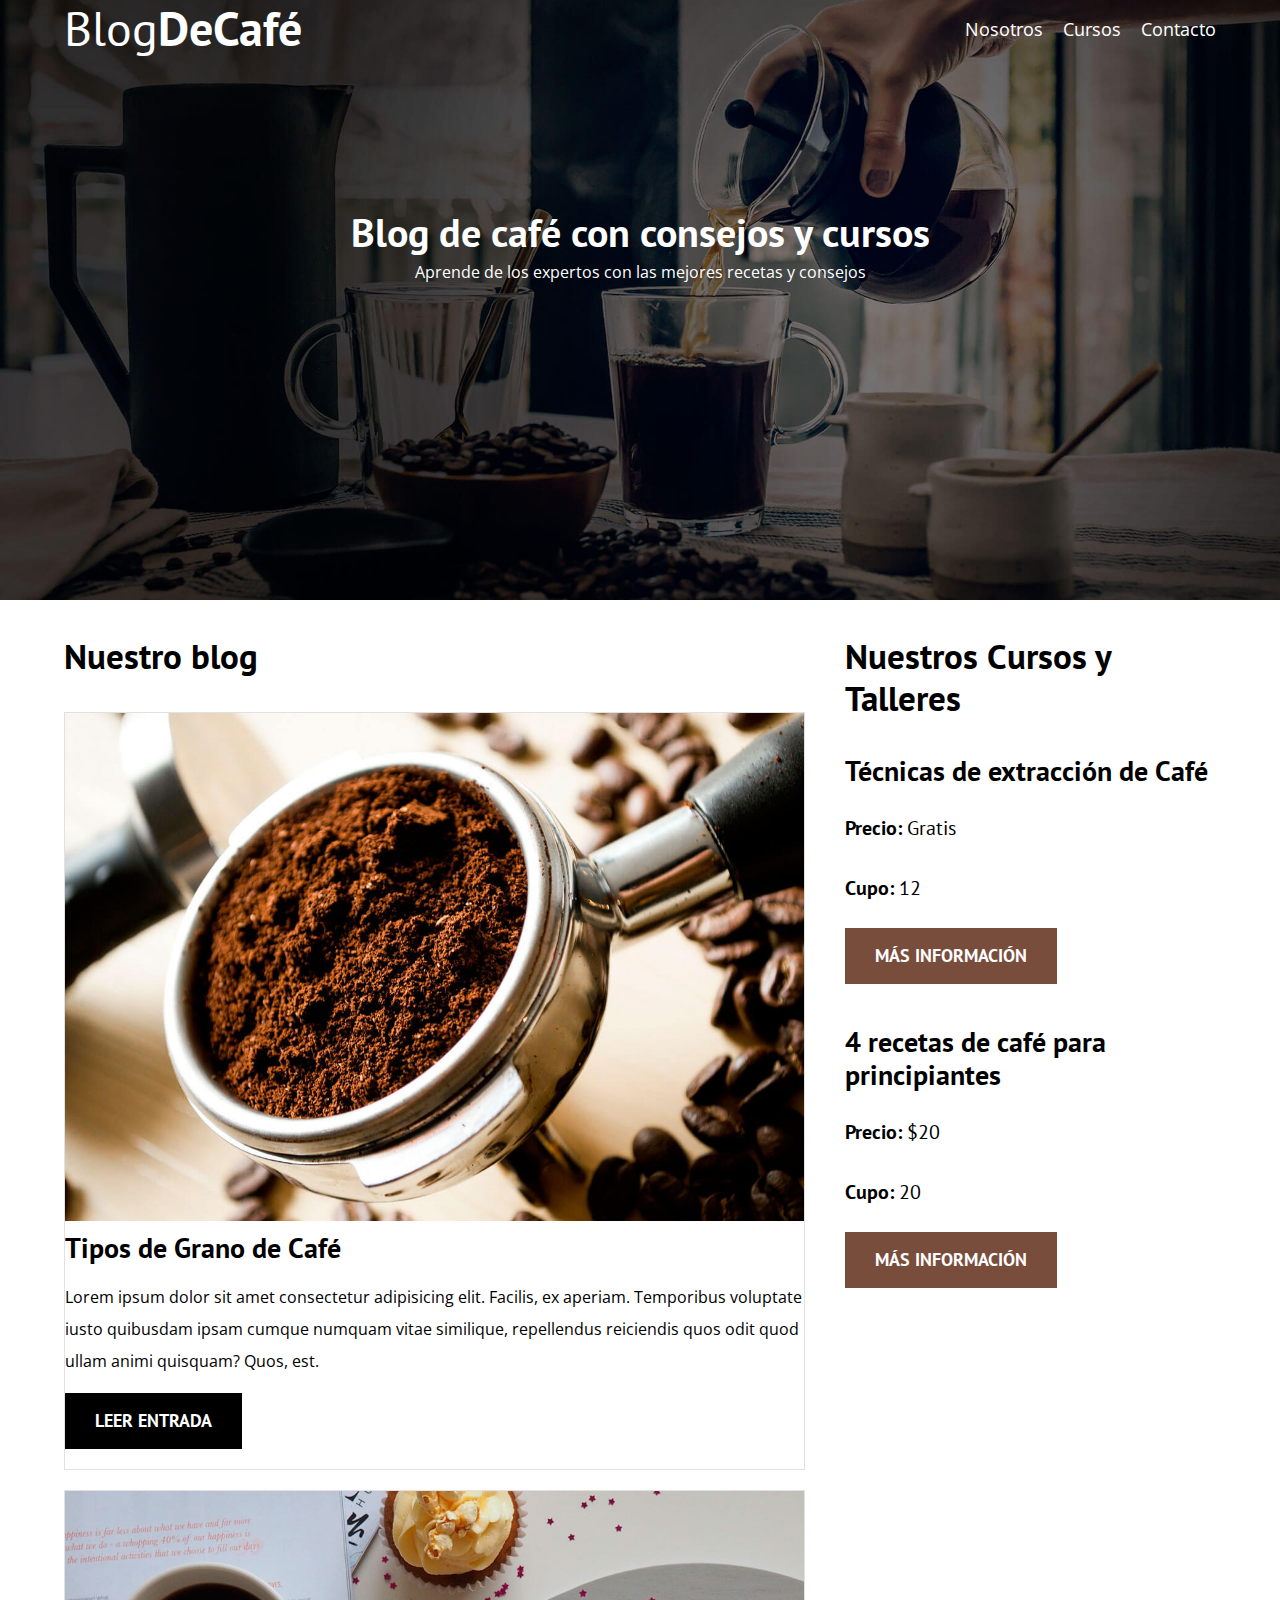
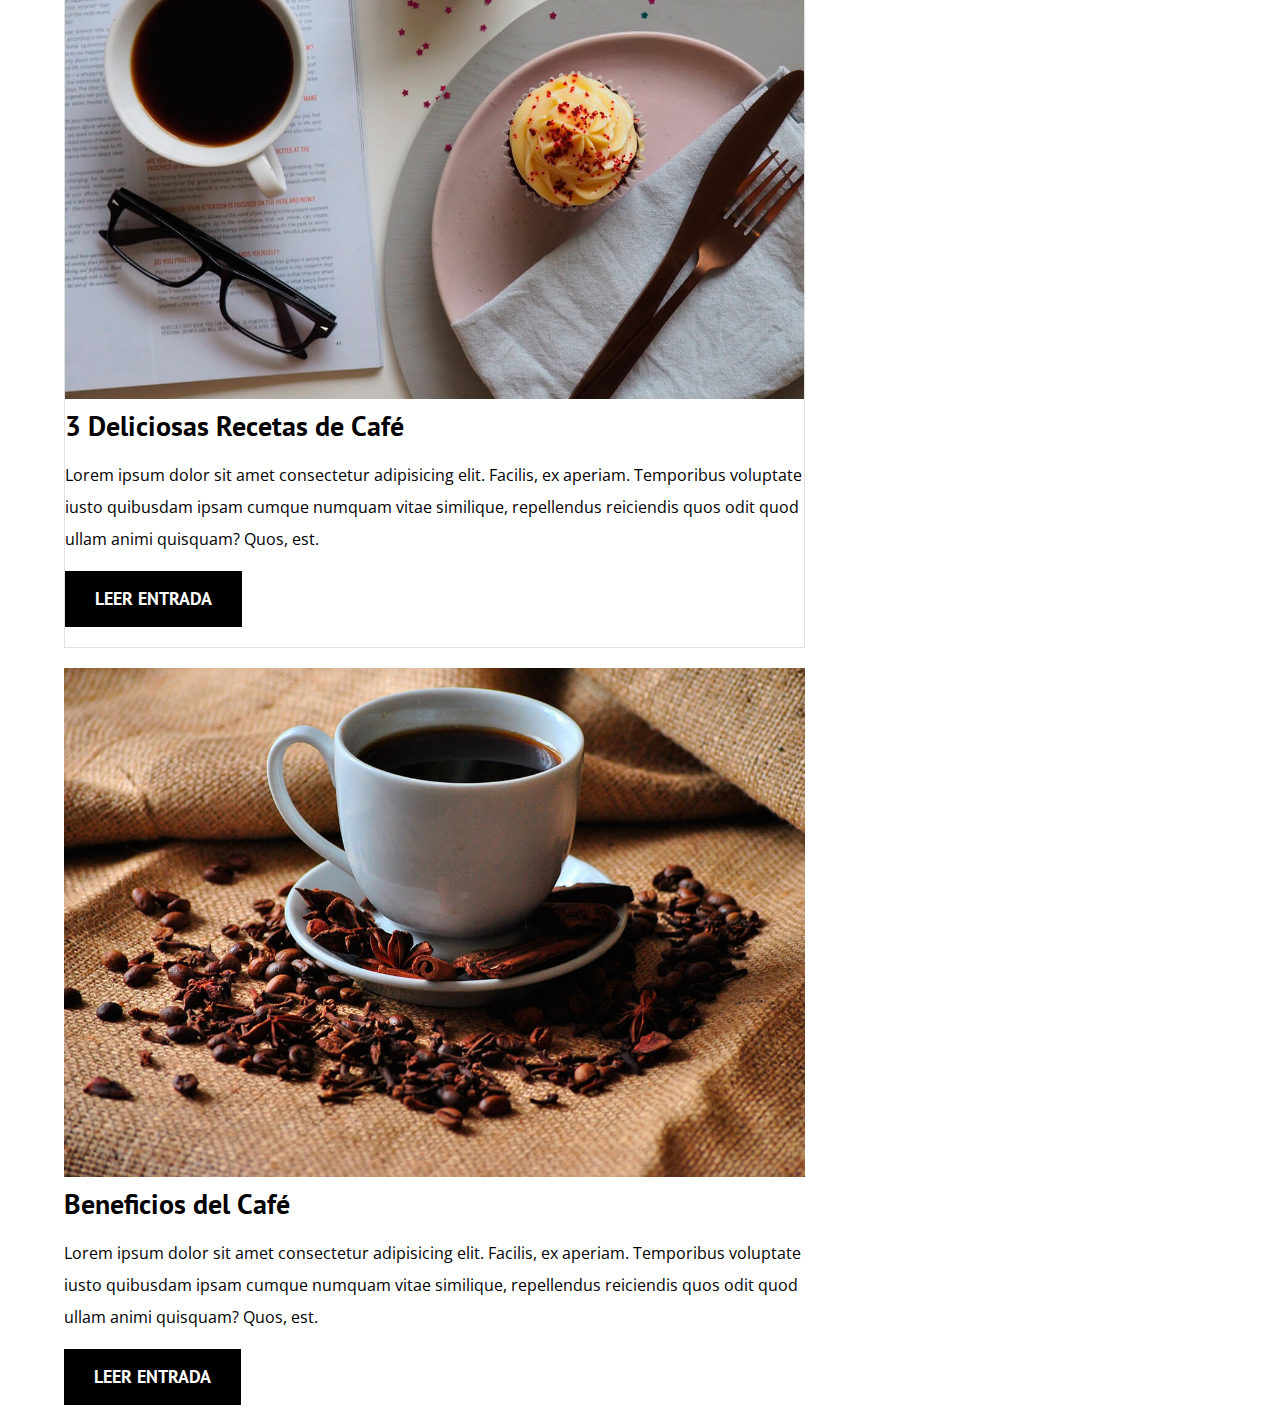
==== index.html @ 3339da90 "solo falta el footer" ====
<!DOCTYPE html>
<html lang="en">
<head>
    <meta charset="UTF-8">
    <meta http-equiv="X-UA-Compatible" content="IE=edge">
    <meta name="viewport" content="width=device-width, initial-scale=1.0">
    <title>BlogDeCafé</title>
    <!-- ESTILOS -->
    <link rel="stylesheet" href="css/normalize.css">
    <link rel="stylesheet" href="css/style.css">
    <!-- FUENTES -->
    <link rel="preconnect" href="https://fonts.googleapis.com">
    <link rel="preconnect" href="https://fonts.gstatic.com" crossorigin>
    <link href="https://fonts.googleapis.com/css2?family=Open+Sans&family=PT+Sans:wght@400;700&display=swap" rel="stylesheet">
</head>
<body>

    <header class="header">
        <div class="contenedor">
            <div class="barra">
                <a class="logo" href="index.html">
                    <h1 class="logo__nombre no-margin centrar-texto">Blog<span class="logo__bold">DeCafé</span></h1>
                </a>

                <nav class="navegacion">
                    <a class="navegacion__enlace" href="nosotros.html">Nosotros</a>
                    <a class="navegacion__enlace" href="cursos.html">Cursos</a>
                    <a class="navegacion__enlace" href="contacto.html">Contacto</a>
                </nav>
            </div>
        </div>
        <div class="header__texto">
            <h2 class="no-margin">Blog de café con consejos y cursos</h2>
            <p class="no-margin">Aprende de los expertos con las mejores recetas y consejos</p>
        </div>
    </header>

    <div class="contenedor contenido-principal">

        <main class="blog">
            <h3>Nuestro blog</h3>

            <article class="entrada">
                <div class="entrada__imagen">
                    <img src="img/blog1.jpg" alt="imagen blog">
                </div>

                <div class="entrada__contenido">
                    <h4 class="no-margin">Tipos de Grano de Café</h4>
                    <p>Lorem ipsum dolor sit amet consectetur adipisicing elit. Facilis, ex aperiam. Temporibus voluptate iusto quibusdam ipsam 
                        cumque numquam vitae similique, repellendus reiciendis quos odit quod ullam animi quisquam? Quos, est.</p>
                    <a href="entrada.html" class="boton boton--primario">Leer Entrada</a>
                </div>
            </article>

            <article class="entrada">
                <div class="entrada__imagen">
                    <img src="img/blog2.jpg" alt="imagen blog">
                </div>
                <div class="entrada__contenido">
                    <h4 class="no-margin">3 Deliciosas Recetas de Café</h4>
                    <p>Lorem ipsum dolor sit amet consectetur adipisicing elit. Facilis, ex aperiam. Temporibus voluptate iusto quibusdam ipsam 
                        cumque numquam vitae similique, repellendus reiciendis quos odit quod ullam animi quisquam? Quos, est.</p>
                    <a href="entrada.html" class="boton boton--primario">Leer Entrada</a>
                </div>
            </article>

            <article class="entrada">
                <div class="entrada__imagen">
                    <img src="img/blog3.jpg" alt="imagen blog">
                </div>

                <div class="entrada__contenido">
                    <h4 class="no-margin">Beneficios del Café</h4>
                    <p>Lorem ipsum dolor sit amet consectetur adipisicing elit. Facilis, ex aperiam. Temporibus voluptate iusto quibusdam ipsam 
                        cumque numquam vitae similique, repellendus reiciendis quos odit quod ullam animi quisquam? Quos, est.</p>
                    <a href="entrada.html" class="boton boton--primario">Leer Entrada</a>
                </div>
            </article>
        </main>

        <aside class="sidebar">
            <h3>Nuestros Cursos y Talleres</h3>
            <ul class="cursos no-padding">
                <li class="widget-curso">
                    <h4 class="no-margin">Técnicas de extracción de Café</h4>
                    <p class="widget-curso__label">Precio: <span class="widget-curso__info">Gratis</span></p>
                    <p class="widget-curso__label">Cupo: <span class="widget-curso__info">12</span></p>
                    <a href="#" class="boton boton--secundario">Más Información</a>
                </li>
                <li class="wigdet-curso">
                    <h4 class="no-margin">4 recetas de café para principiantes</h4>
                    <p class="widget-curso__label">Precio: <span class="widget-curso__info">$20</span></p>
                    <p class="widget-curso__label">Cupo: <span class="widget-curso__info">20</span></p>
                    <a href="#" class="boton boton--secundario">Más Información</a>
                </li>
            </ul>

        </aside>

    </div>
    
</body>
</html>
---- css/style.css ----
:root{
    --fuenteHeading: 'PT Sans', sans-serif;
    --fuenteParrafos: 'Open Sans', sans-serif;

    --primario: #784D3C;
    --gris: #E1E1E1;
    --blanco: #ffffff;
    --negro: #000000;
}

html{
    box-sizing: border-box;
    font-size: 62.5%;    /*1rem = 10px*/
}

*, *:before, *:after{
    box-sizing: inherit;
}

body{
    font-family: var(--fuenteParrafos);
    font-size: 1.6rem;
    line-height: 2;
}

/** Globales **/

.contenedor{
    max-width: 120rem;
    width: 90%;
    margin: 0 auto;

}


a{
    text-decoration: none;
}

h1, h2, h3, h4{
    font-family: var(--fuenteHeading);
    line-height: 1.2;
}

h1{
    font-size: 4.8rem;
}

h2{
    font-size: 4rem;
}

h3{
    font-size: 3.5rem;
}

h4{
    font-size: 2.8rem;
}

img{
    max-width: 100%;
}

/**Utilidades**/

.no-margin{
    margin: 0;
}

.no-padding{
    padding: 0;
}

.centrar-texto{
    text-align: center;
}

/* Header */

.header{
    background-image: url(../img/banner.jpg);
    height: 60rem;
    background-size: cover;
    background-repeat: no-repeat;
    background-position: center center; /*Una imagen la tienes que central vertical y horizonal,
                                          primer valor horizontal*/
}


.header__texto{
    text-align: center;
    color: var(--blanco);
    margin-top: 5rem;
}

@media (min-width: 768px){
    .header__texto{
         margin-top: 15rem;
    }
 }


@media (min-width: 768px){
   .barra{
    display: flex;
    justify-content: space-between;
    align-items: center;
   }
}

.logo{
    color: var(--blanco);
    }

.logo__nombre{
    font-weight: normal;
    }

.logo__bold{
    font-weight: bold;
    }

@media (min-width: 768px){
    .navegacion{
     display: flex;
     gap: 2rem;
    }
}

.navegacion__enlace{
    display: block;
    text-align: center;
    font-size: 1.8rem;
    color: var(--blanco);
}

@media (min-width: 768px){
    .contenido-principal{
        display: grid;
        grid-template-columns: 2fr 1fr;
        column-gap: 4rem;
    }
}

.entrada{
    border:1px solid var(--gris);
    margin-bottom: 2rem;
}
.entrada:last-of-type{
    border: none;
    margin: 0;
}

.boton{
        display: block;
        font-family: var(--fuenteHeading);
        color: var(--blanco);
        text-align: center;
        padding: 1rem 3rem;
        font-size: 1.8rem;
        text-transform: uppercase;
        font-weight: 700;
        margin-bottom: 2rem;
    }

@media (min-width: 768px){
    .boton{
        display: inline-block;
    }
    
}

.boton--primario{
    background-color: var(--negro);
}

.boton--secundario{
    background-color: var(--primario);
}

li{
    list-style: none;
}

.widget-curso{
    border-bottom: 1px solid var(--blanco);
    margin-bottom: 2rem;
}
.widget-curso:last-of-type{
    border-bottom: none;
    margin: 0;
}

.widget-curso__label{
    font-family: var(--fuenteHeading);
    font-weight: 700;
}

.widget-curso__info{
    font-weight: 400;
}

.widget-curso__label,
.widget-curso__info{
    font-size: 2rem;
}
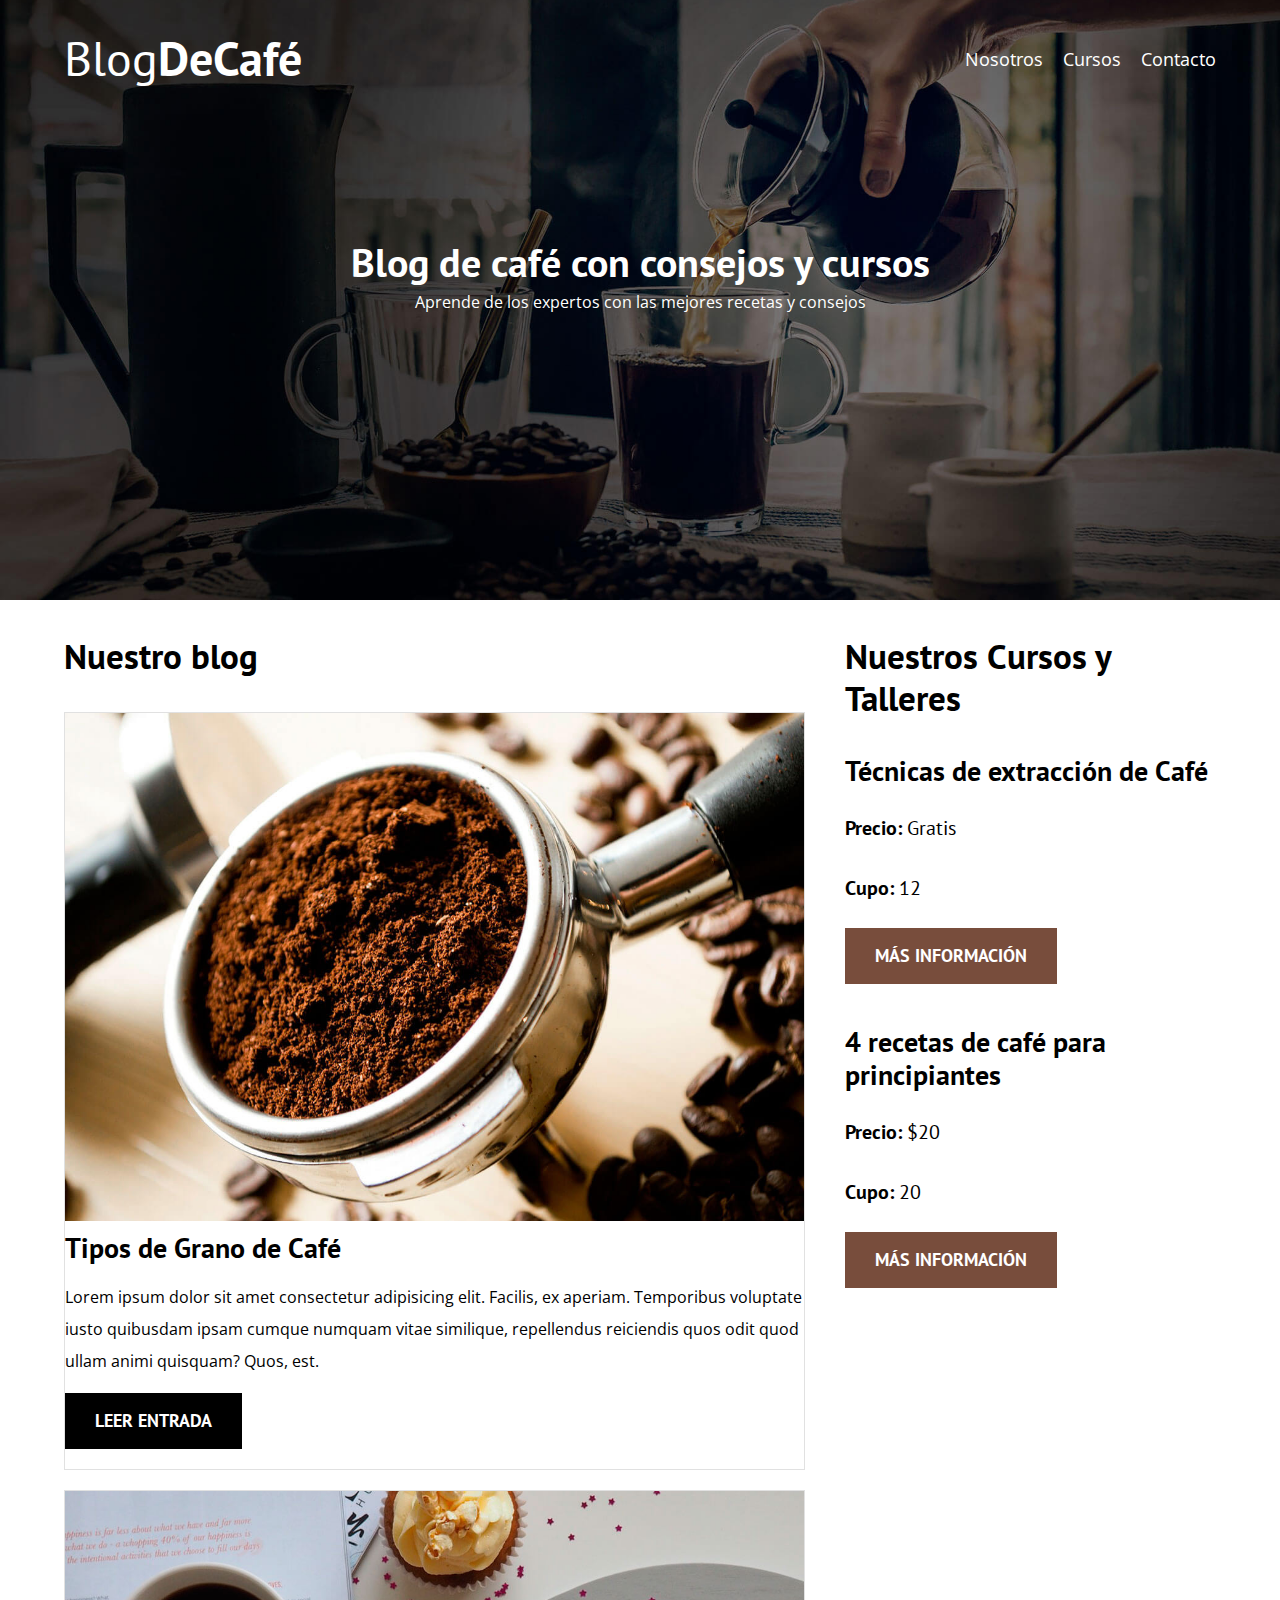
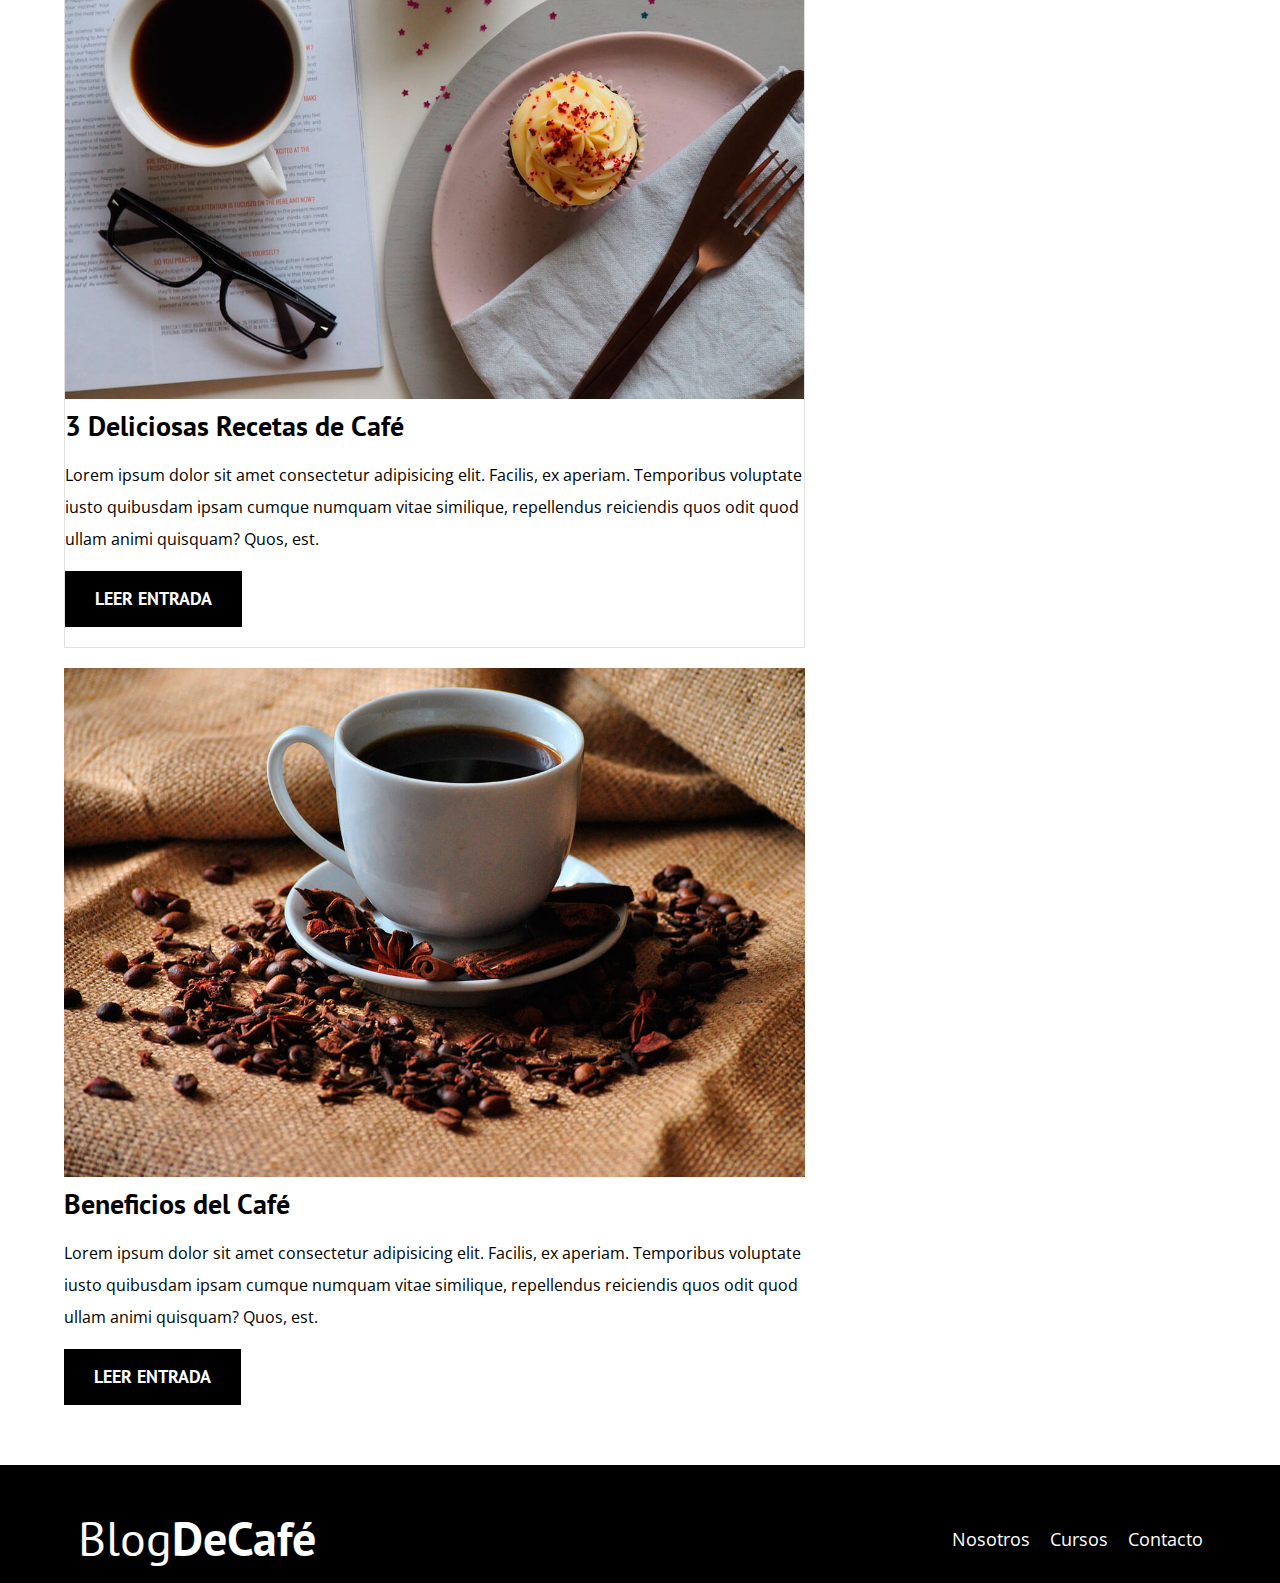
==== commit 4a86ab7d: "index terminado, footer actualizado" ====
--- a/index.html
+++ b/index.html
@@ -99,6 +99,21 @@
         </aside>
 
     </div>
-    
+
+    <footer class="footer">
+        <div class="contenedor">
+            <div class="barra">
+                <a class="logo" href="index.html">
+                    <h1 class="logo__nombre no-margin centrar-texto">Blog<span class="logo__bold">DeCafé</span></h1>
+                </a>
+
+                <nav class="navegacion">
+                    <a class="navegacion__enlace" href="nosotros.html">Nosotros</a>
+                    <a class="navegacion__enlace" href="cursos.html">Cursos</a>
+                    <a class="navegacion__enlace" href="contacto.html">Contacto</a>
+                </nav>
+            </div>
+        </div>
+    </footer>
 </body>
 </html>--- a/css/style.css
+++ b/css/style.css
@@ -26,8 +26,9 @@
 /** Globales **/
 
 .contenedor{
-    max-width: 120rem;
-    width: 90%;
+    /*max-width: 120rem;
+    width: 90%;*/
+    width: min(90%, 120rem);
     margin: 0 auto;
 
 }
@@ -100,7 +101,9 @@
     }
  }
 
-
+.barra{
+    padding-top: 3rem;
+}
 @media (min-width: 768px){
    .barra{
     display: flex;
@@ -204,4 +207,10 @@
 .widget-curso__label,
 .widget-curso__info{
     font-size: 2rem;
+}
+
+.footer{
+    background-color: var(--negro);
+    padding: 1.5rem;
+    margin-top: 4rem;
 }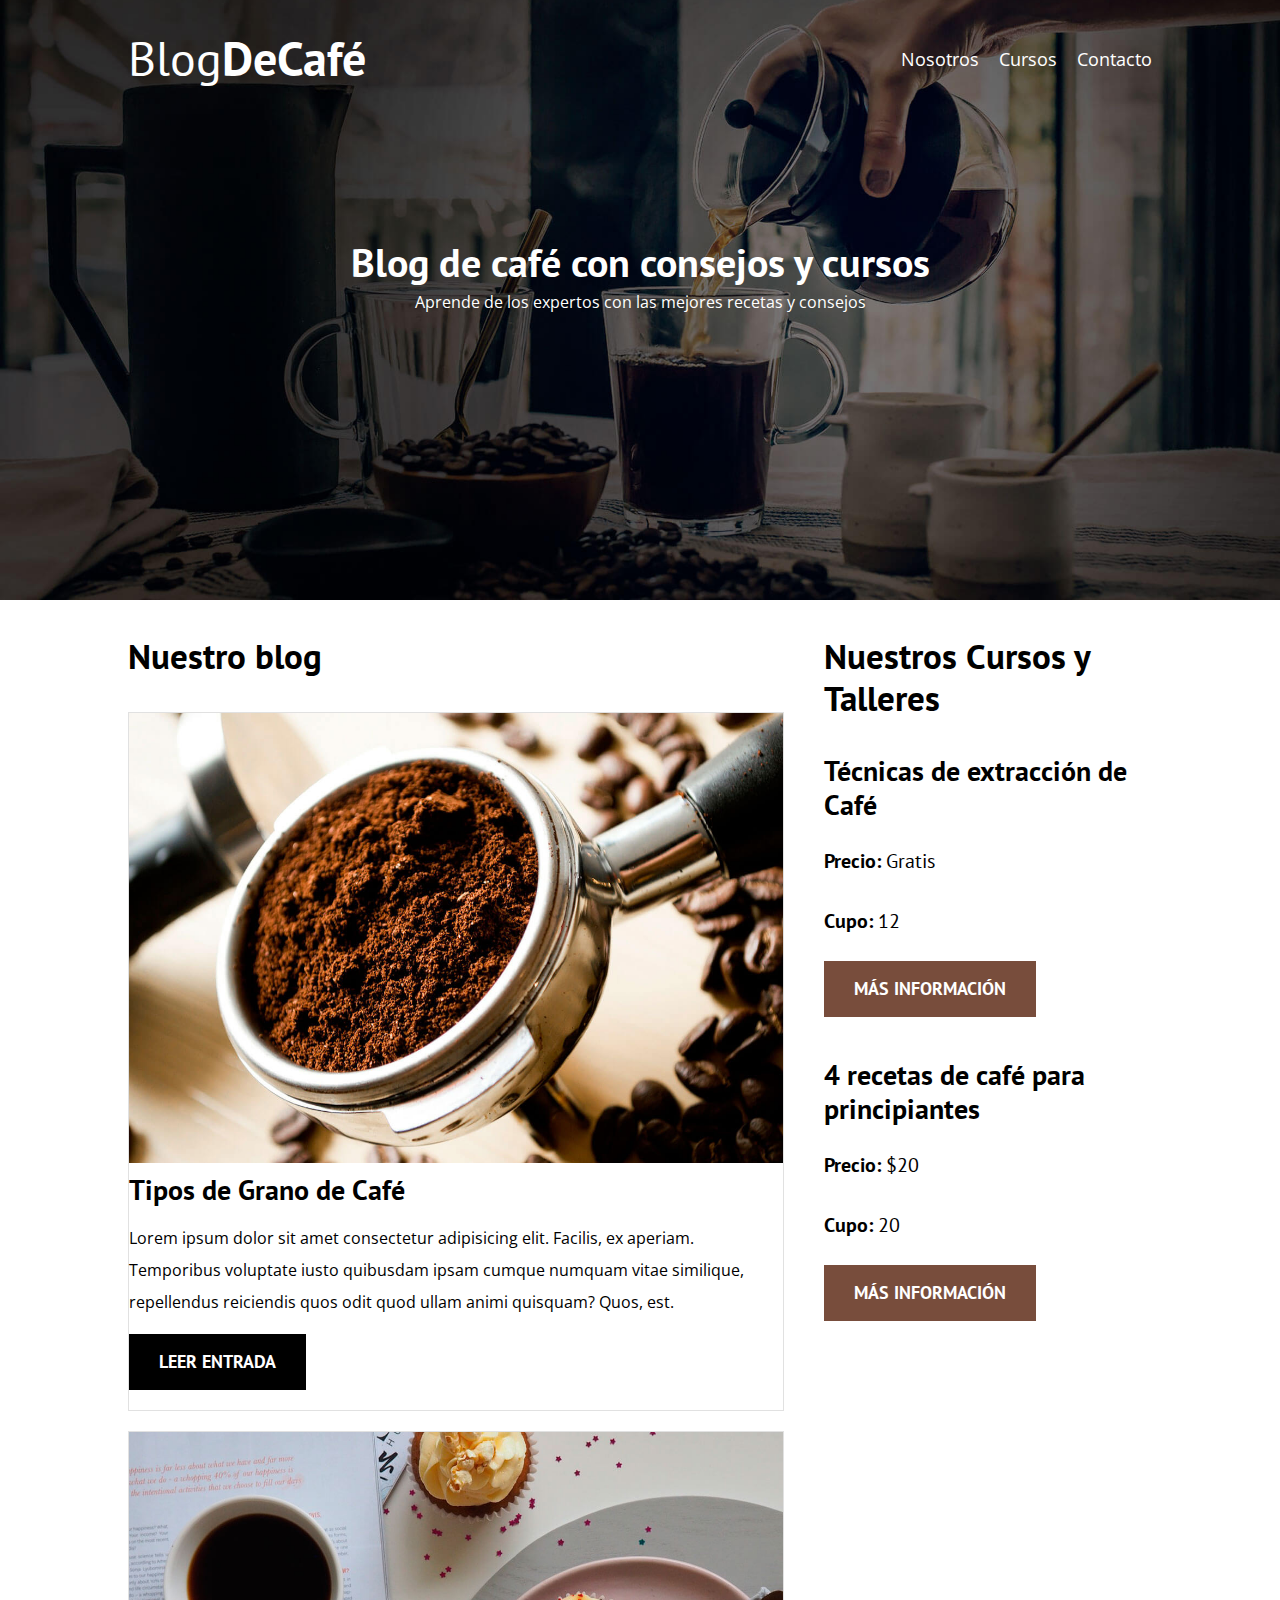
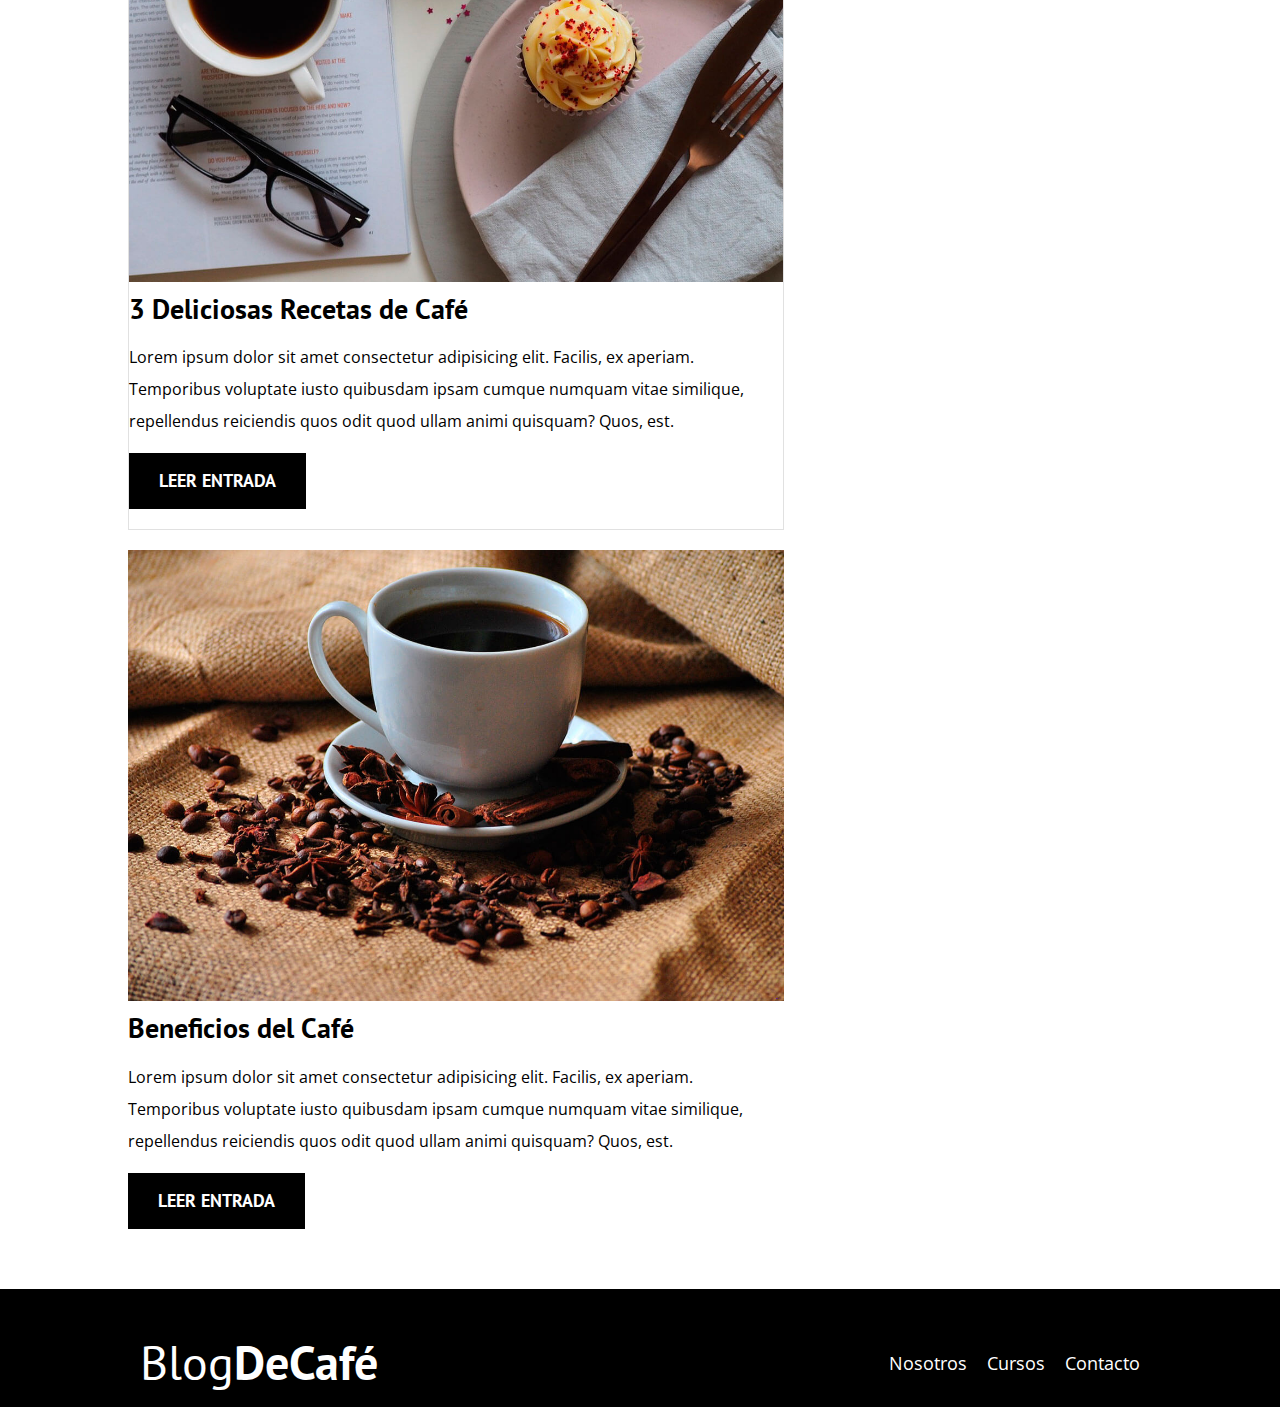
==== commit 8d87dec8: "grid aplicado a cursos" ====
--- a/index.html
+++ b/index.html
@@ -95,9 +95,7 @@
                     <a href="#" class="boton boton--secundario">Más Información</a>
                 </li>
             </ul>
-
         </aside>
-
     </div>
 
     <footer class="footer">
--- a/css/style.css
+++ b/css/style.css
@@ -28,9 +28,8 @@
 .contenedor{
     /*max-width: 120rem;
     width: 90%;*/
-    width: min(90%, 120rem);
+    width: min(80%, 120rem);
     margin: 0 auto;
-
 }
 
 
@@ -213,4 +212,43 @@
     background-color: var(--negro);
     padding: 1.5rem;
     margin-top: 4rem;
+}
+
+/* Sobre Nosotros */
+
+@media (min-width: 768px){
+    .sobre-nosotros{
+        display: grid;
+        grid-template-columns: repeat(2, 1fr);
+        column-gap: 2rem;
+    }
+}
+
+/* @media (min-width: 768px){
+    .sobre-nosotros{
+        display: flex;
+        justify-content: space-between;
+    }
+    .sobre-nosotros__imagen,
+    .sobre-nosotros__texto{
+        flex-basis: calc(50% - 2rem);
+    }
+   
+} */
+
+/* Cursos */
+@media (min-width: 768px){
+   .curso{
+    display: grid;
+    grid-template-columns: repeat(2, 1fr);
+    gap: 2rem;
+    }
+}
+
+.curso__label{
+    font-weight: bold;
+}
+
+.curso__info{
+    font-weight: normal;
 }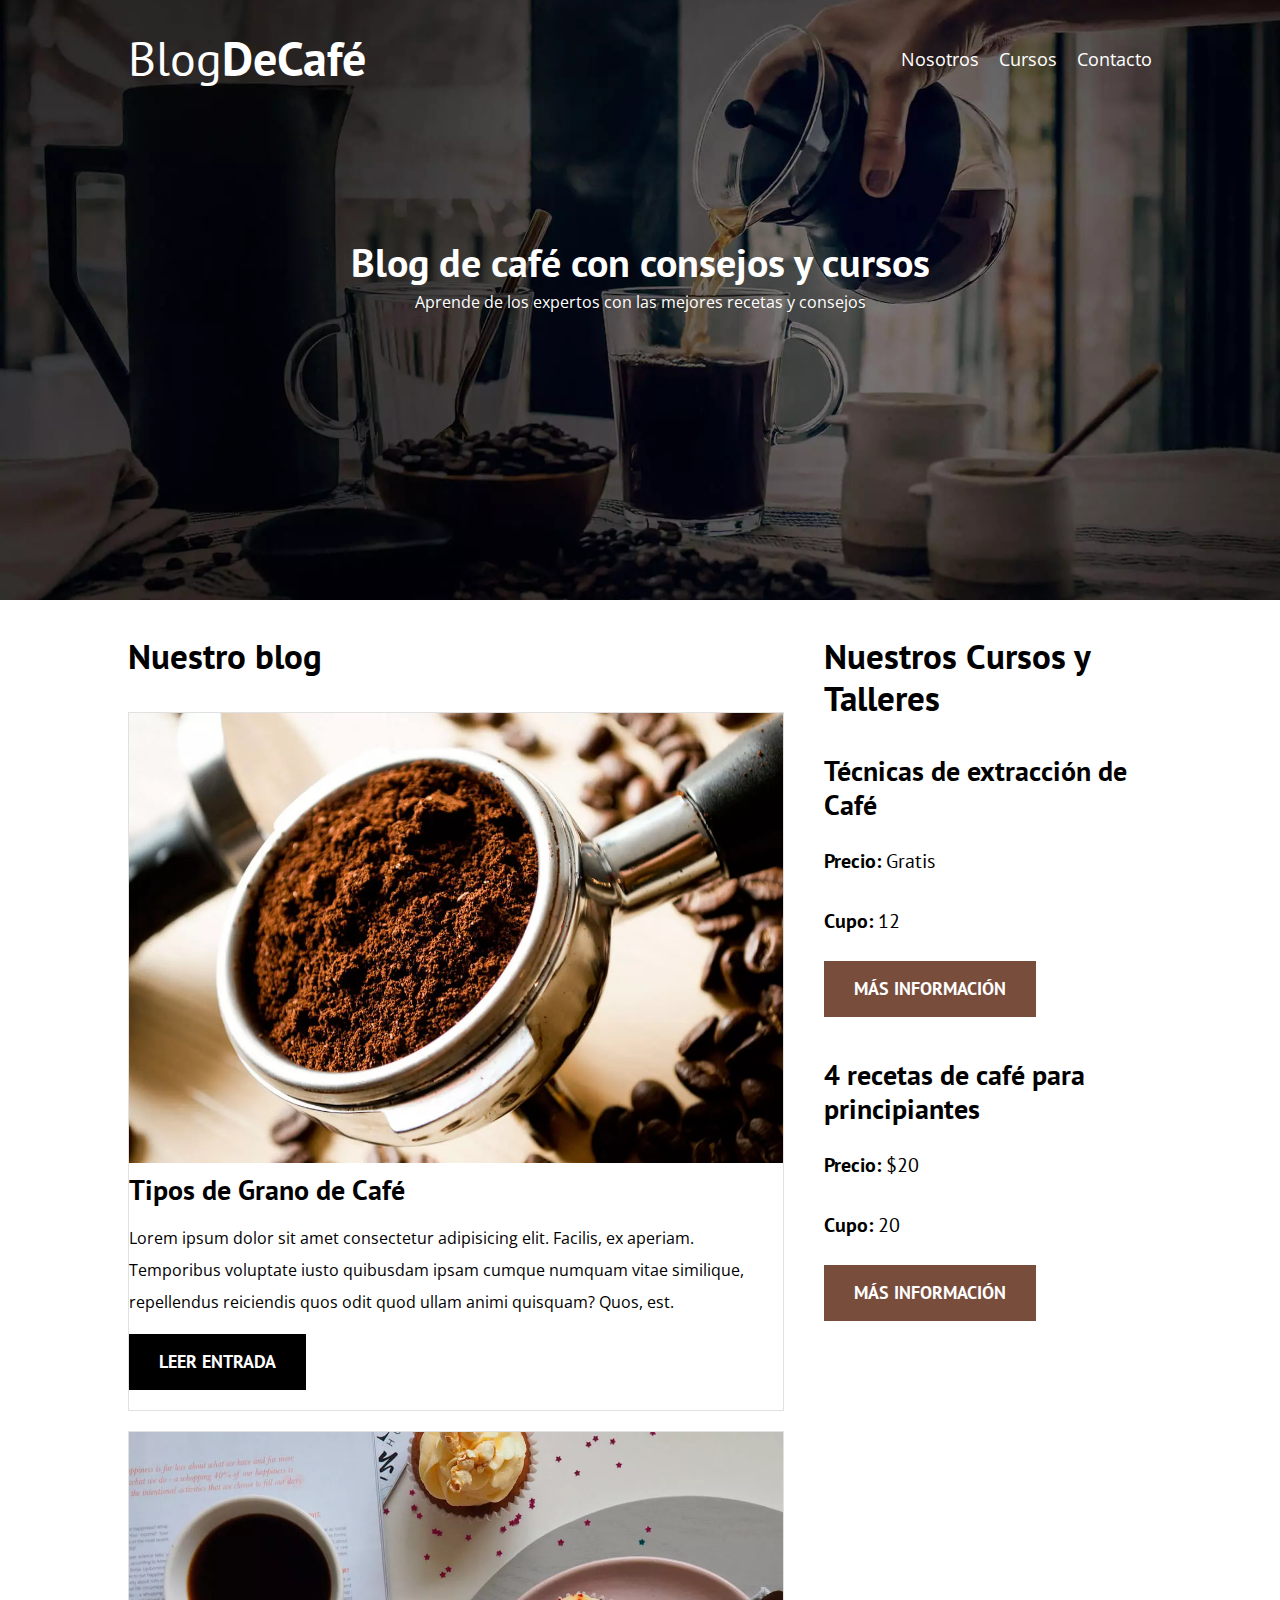
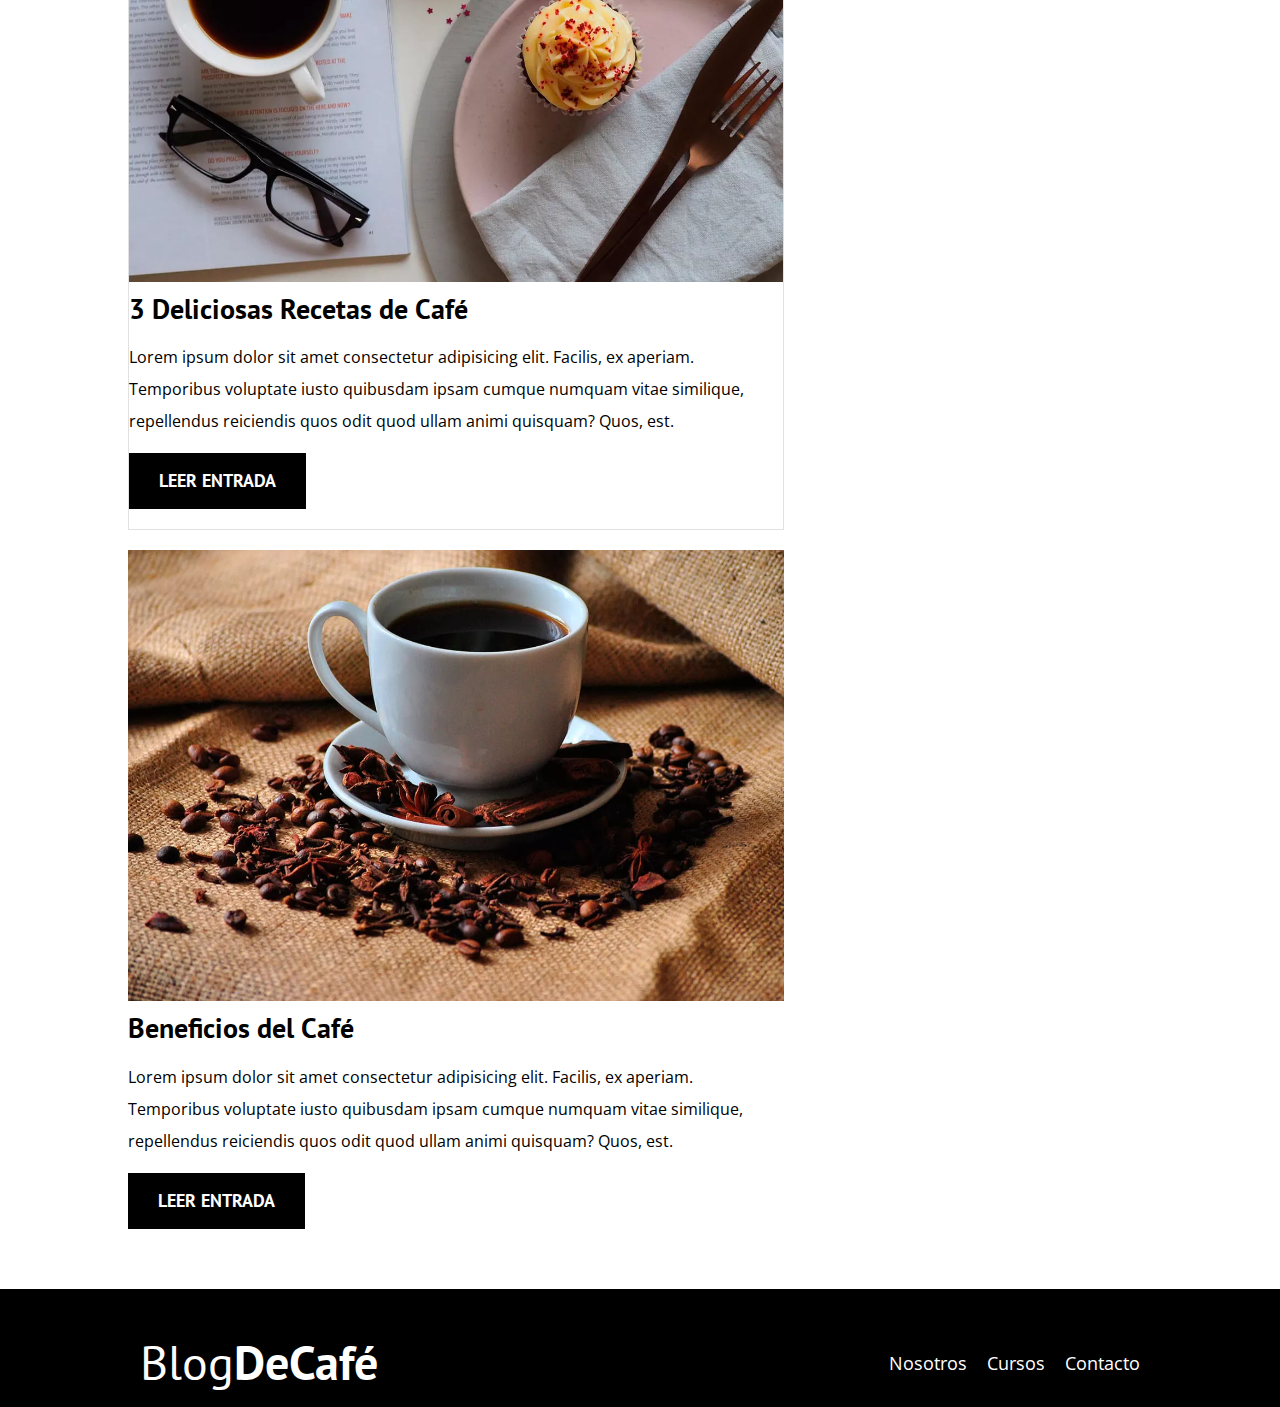
==== commit fc33c2be: "mejor performance" ====
--- a/index.html
+++ b/index.html
@@ -4,14 +4,18 @@
     <meta charset="UTF-8">
     <meta http-equiv="X-UA-Compatible" content="IE=edge">
     <meta name="viewport" content="width=device-width, initial-scale=1.0">
-    <title>BlogDeCafé</title>
-    <!-- ESTILOS -->
+    <title>BlogDeCafé</title>  
+    <!-- Prefetch -->
+    <link rel="prefetch" href="nosotros.html" as="document">
+    <!-- Fuentes -->
+    <link rel="preconnect" href="https://fonts.googleapis.com" crossorigin="crossorigin" as="font">
+    <link rel="preconnect" href="https://fonts.gstatic.com" crossorigin="crossorigin" as="font">
+    <link href="https://fonts.googleapis.com/css2?family=Open+Sans&family=PT+Sans:wght@400;700&display=swap" rel="stylesheet">
+    <!--Preload Estilos-->
+    <link rel="preload" href="css/normalize.css" as="style">
     <link rel="stylesheet" href="css/normalize.css">
+    <link rel="preload" href="css/style.css" as="style">
     <link rel="stylesheet" href="css/style.css">
-    <!-- FUENTES -->
-    <link rel="preconnect" href="https://fonts.googleapis.com">
-    <link rel="preconnect" href="https://fonts.gstatic.com" crossorigin>
-    <link href="https://fonts.googleapis.com/css2?family=Open+Sans&family=PT+Sans:wght@400;700&display=swap" rel="stylesheet">
 </head>
 <body>
 
@@ -42,39 +46,44 @@
 
             <article class="entrada">
                 <div class="entrada__imagen">
-                    <img src="img/blog1.jpg" alt="imagen blog">
+                    <picture>
+                        <source loading="lazy" srcset="img/blog1.webp" type="image/webp"></source> 
+                        <img loading="lazy" src="img/blog1.jpg" alt="imagen blog">   
+                    </picture>
                 </div>
 
                 <div class="entrada__contenido">
                     <h4 class="no-margin">Tipos de Grano de Café</h4>
                     <p>Lorem ipsum dolor sit amet consectetur adipisicing elit. Facilis, ex aperiam. Temporibus voluptate iusto quibusdam ipsam 
                         cumque numquam vitae similique, repellendus reiciendis quos odit quod ullam animi quisquam? Quos, est.</p>
-                    <a href="entrada.html" class="boton boton--primario">Leer Entrada</a>
+                    <a href="entrada1.html" class="boton boton--primario">Leer Entrada</a>
                 </div>
             </article>
 
             <article class="entrada">
-                <div class="entrada__imagen">
-                    <img src="img/blog2.jpg" alt="imagen blog">
-                </div>
+                <picture>
+                    <source loading="lazy" srcset="img/blog2.webp" type="image/webp"></source> 
+                    <img loading="lazy" src="img/blog2.jpg" alt="imagen blog">   
+                </picture>
                 <div class="entrada__contenido">
                     <h4 class="no-margin">3 Deliciosas Recetas de Café</h4>
                     <p>Lorem ipsum dolor sit amet consectetur adipisicing elit. Facilis, ex aperiam. Temporibus voluptate iusto quibusdam ipsam 
                         cumque numquam vitae similique, repellendus reiciendis quos odit quod ullam animi quisquam? Quos, est.</p>
-                    <a href="entrada.html" class="boton boton--primario">Leer Entrada</a>
+                    <a href="entrada2.html" class="boton boton--primario">Leer Entrada</a>
                 </div>
             </article>
 
             <article class="entrada">
-                <div class="entrada__imagen">
-                    <img src="img/blog3.jpg" alt="imagen blog">
-                </div>
+                <picture>
+                    <source loading="lazy" srcset="img/blog3.webp" type="image/webp"></source> 
+                    <img loading="lazy" src="img/blog3.jpg" alt="imagen blog">   
+                </picture>
 
                 <div class="entrada__contenido">
                     <h4 class="no-margin">Beneficios del Café</h4>
                     <p>Lorem ipsum dolor sit amet consectetur adipisicing elit. Facilis, ex aperiam. Temporibus voluptate iusto quibusdam ipsam 
                         cumque numquam vitae similique, repellendus reiciendis quos odit quod ullam animi quisquam? Quos, est.</p>
-                    <a href="entrada.html" class="boton boton--primario">Leer Entrada</a>
+                    <a href="entrada3.html" class="boton boton--primario">Leer Entrada</a>
                 </div>
             </article>
         </main>
@@ -86,13 +95,13 @@
                     <h4 class="no-margin">Técnicas de extracción de Café</h4>
                     <p class="widget-curso__label">Precio: <span class="widget-curso__info">Gratis</span></p>
                     <p class="widget-curso__label">Cupo: <span class="widget-curso__info">12</span></p>
-                    <a href="#" class="boton boton--secundario">Más Información</a>
+                    <a href="http://www.youtube.com/watch?v=iS_c3S1vPJY&t=37s" class="boton boton--secundario">Más Información</a>
                 </li>
                 <li class="wigdet-curso">
                     <h4 class="no-margin">4 recetas de café para principiantes</h4>
                     <p class="widget-curso__label">Precio: <span class="widget-curso__info">$20</span></p>
                     <p class="widget-curso__label">Cupo: <span class="widget-curso__info">20</span></p>
-                    <a href="#" class="boton boton--secundario">Más Información</a>
+                    <a href="http://www.youtube.com/watch?v=iS_c3S1vPJY&t=37s" class="boton boton--secundario">Más Información</a>
                 </li>
             </ul>
         </aside>
@@ -113,5 +122,7 @@
             </div>
         </div>
     </footer>
+
+    <script src="js/modernizr.js"></script>
 </body>
 </html>--- a/css/style.css
+++ b/css/style.css
@@ -77,14 +77,21 @@
 }
 
 /* Header */
-
+.webp
+.header{
+    background-image: url(../img/banner.webp);
+}
+
+.no-webp
 .header{
     background-image: url(../img/banner.jpg);
+}
+
+.header{
     height: 60rem;
     background-size: cover;
     background-repeat: no-repeat;
-    background-position: center center; /*Una imagen la tienes que central vertical y horizonal,
-                                          primer valor horizontal*/
+    background-position: center center; /*Una imagen la tienes que central vertical y horizonal,                                    primer valor horizontal*/
 }
 
 
@@ -164,6 +171,7 @@
         text-transform: uppercase;
         font-weight: 700;
         margin-bottom: 2rem;
+        border: none;
     }
 
 @media (min-width: 768px){
@@ -179,6 +187,10 @@
 
 .boton--secundario{
     background-color: var(--primario);
+}
+
+.boton:hover{
+    cursor: pointer;
 }
 
 li{
@@ -240,15 +252,70 @@
 @media (min-width: 768px){
    .curso{
     display: grid;
-    grid-template-columns: repeat(2, 1fr);
-    gap: 2rem;
-    }
-}
-
+    grid-template-columns: 1fr 2fr;
+    column-gap: 2rem;
+    }
+}
+
+.curso{
+    padding: 3rem;
+    border-bottom: 1px solid var(--gris);
+    }
+
+.curso:last-of-type{
+    border: none;
+}
+
+/* estas configuraciones ya están más arriba, lo ideal sería solo añadir la clase arriba
+donde están esas configuraciones*/
 .curso__label{
+    font-family: var(--fuenteHeading);
     font-weight: bold;
 }
 
 .curso__info{
     font-weight: normal;
+}
+
+.curso__label,
+.curso__info{
+    font-size: 2rem;
+}
+
+/* Contacto */
+
+.contacto-bg{
+    background-image: url(../img/contacto.jpg);
+    height: 40rem;
+    background-size: cover;
+}
+
+
+/*Formulario*/
+
+.formulario{
+    background-color: var(--blanco);
+    margin: -5rem auto 0 auto;
+    width: 95%;
+    padding: 5rem;
+}
+
+.campo{
+    display: flex;
+    margin-bottom: 2rem;
+}
+
+.campo__label{
+    flex: 0 0 9rem;
+    text-align: right;
+    padding-right: 2rem;
+}
+
+.campo__field{
+    flex: 1;
+    border: 1px solid var(--gris);
+}
+
+.campo__field--textarea{
+    height: 20rem;
 }--- a/css/style.css
+++ b/css/style.css
@@ -77,14 +77,21 @@
 }
 
 /* Header */
-
+.webp
+.header{
+    background-image: url(../img/banner.webp);
+}
+
+.no-webp
 .header{
     background-image: url(../img/banner.jpg);
+}
+
+.header{
     height: 60rem;
     background-size: cover;
     background-repeat: no-repeat;
-    background-position: center center; /*Una imagen la tienes que central vertical y horizonal,
-                                          primer valor horizontal*/
+    background-position: center center; /*Una imagen la tienes que central vertical y horizonal,                                    primer valor horizontal*/
 }
 
 
@@ -164,6 +171,7 @@
         text-transform: uppercase;
         font-weight: 700;
         margin-bottom: 2rem;
+        border: none;
     }
 
 @media (min-width: 768px){
@@ -179,6 +187,10 @@
 
 .boton--secundario{
     background-color: var(--primario);
+}
+
+.boton:hover{
+    cursor: pointer;
 }
 
 li{
@@ -240,15 +252,70 @@
 @media (min-width: 768px){
    .curso{
     display: grid;
-    grid-template-columns: repeat(2, 1fr);
-    gap: 2rem;
-    }
-}
-
+    grid-template-columns: 1fr 2fr;
+    column-gap: 2rem;
+    }
+}
+
+.curso{
+    padding: 3rem;
+    border-bottom: 1px solid var(--gris);
+    }
+
+.curso:last-of-type{
+    border: none;
+}
+
+/* estas configuraciones ya están más arriba, lo ideal sería solo añadir la clase arriba
+donde están esas configuraciones*/
 .curso__label{
+    font-family: var(--fuenteHeading);
     font-weight: bold;
 }
 
 .curso__info{
     font-weight: normal;
+}
+
+.curso__label,
+.curso__info{
+    font-size: 2rem;
+}
+
+/* Contacto */
+
+.contacto-bg{
+    background-image: url(../img/contacto.jpg);
+    height: 40rem;
+    background-size: cover;
+}
+
+
+/*Formulario*/
+
+.formulario{
+    background-color: var(--blanco);
+    margin: -5rem auto 0 auto;
+    width: 95%;
+    padding: 5rem;
+}
+
+.campo{
+    display: flex;
+    margin-bottom: 2rem;
+}
+
+.campo__label{
+    flex: 0 0 9rem;
+    text-align: right;
+    padding-right: 2rem;
+}
+
+.campo__field{
+    flex: 1;
+    border: 1px solid var(--gris);
+}
+
+.campo__field--textarea{
+    height: 20rem;
 }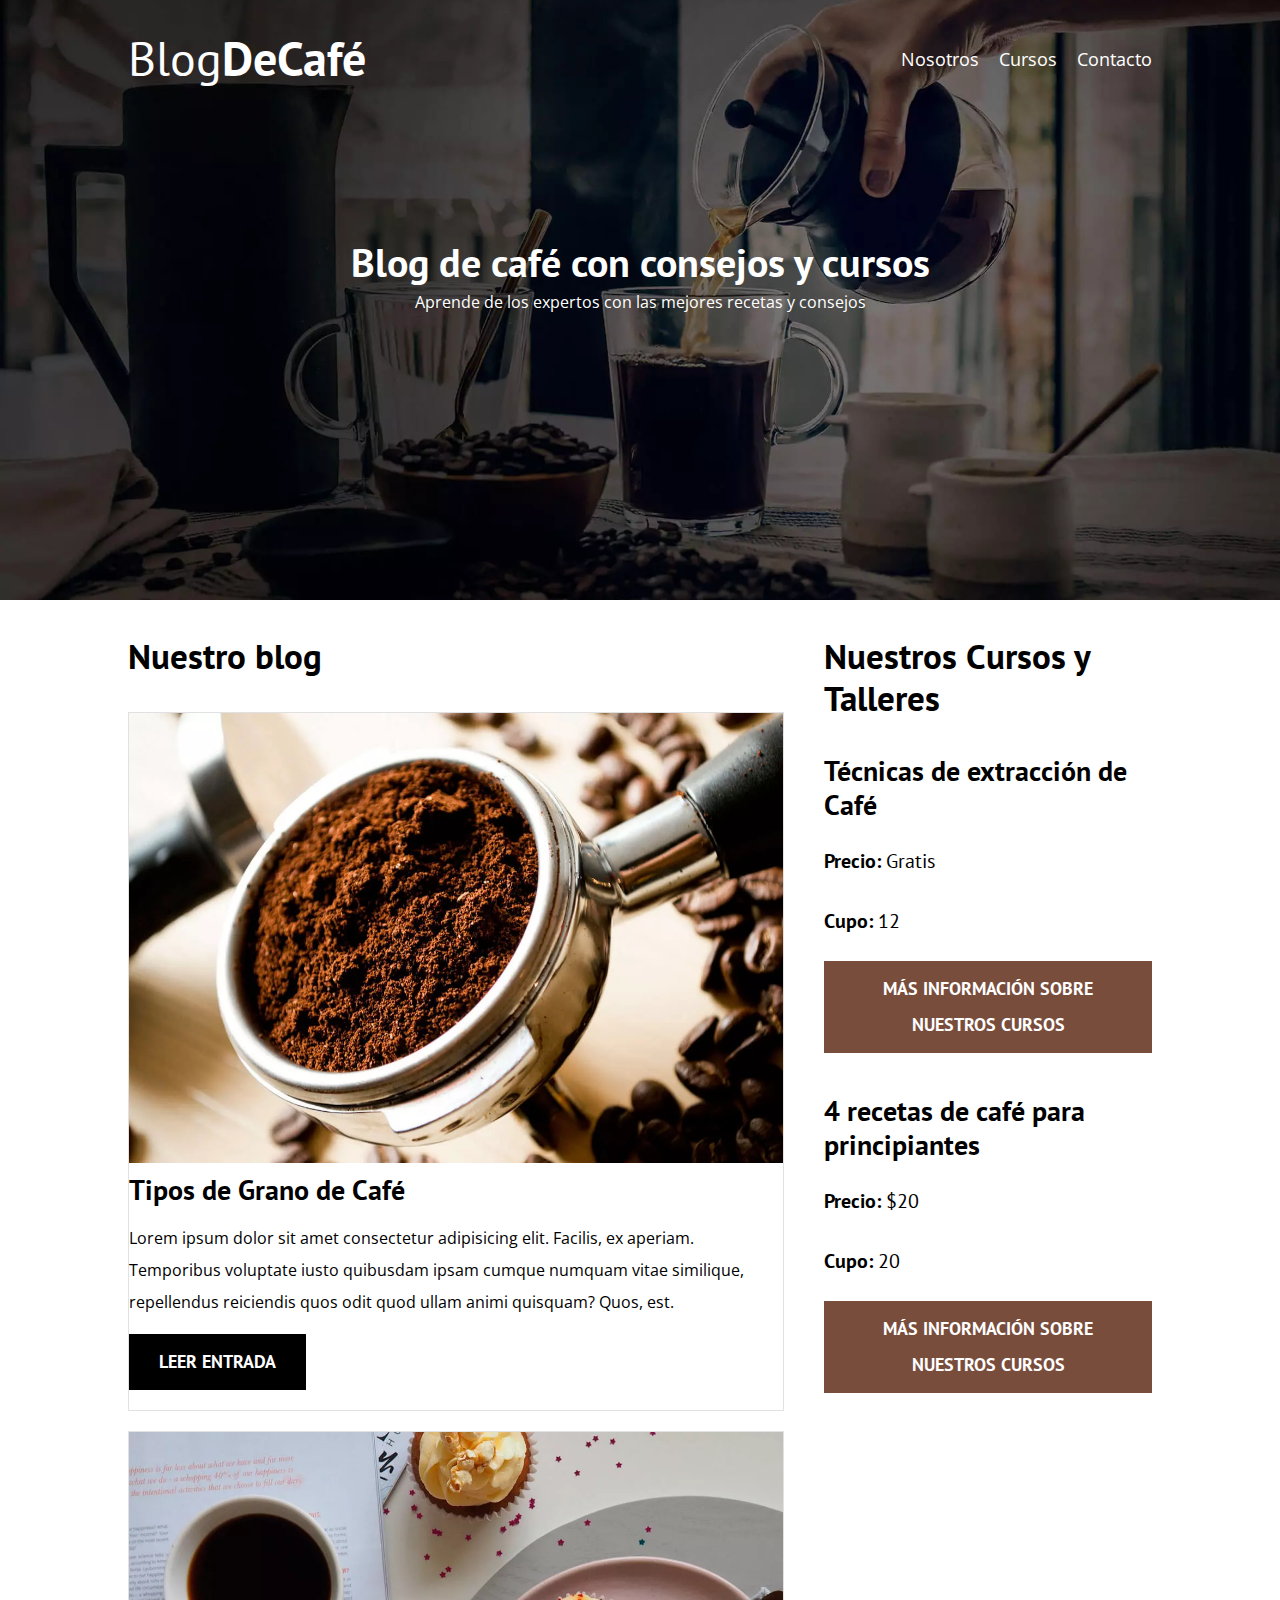
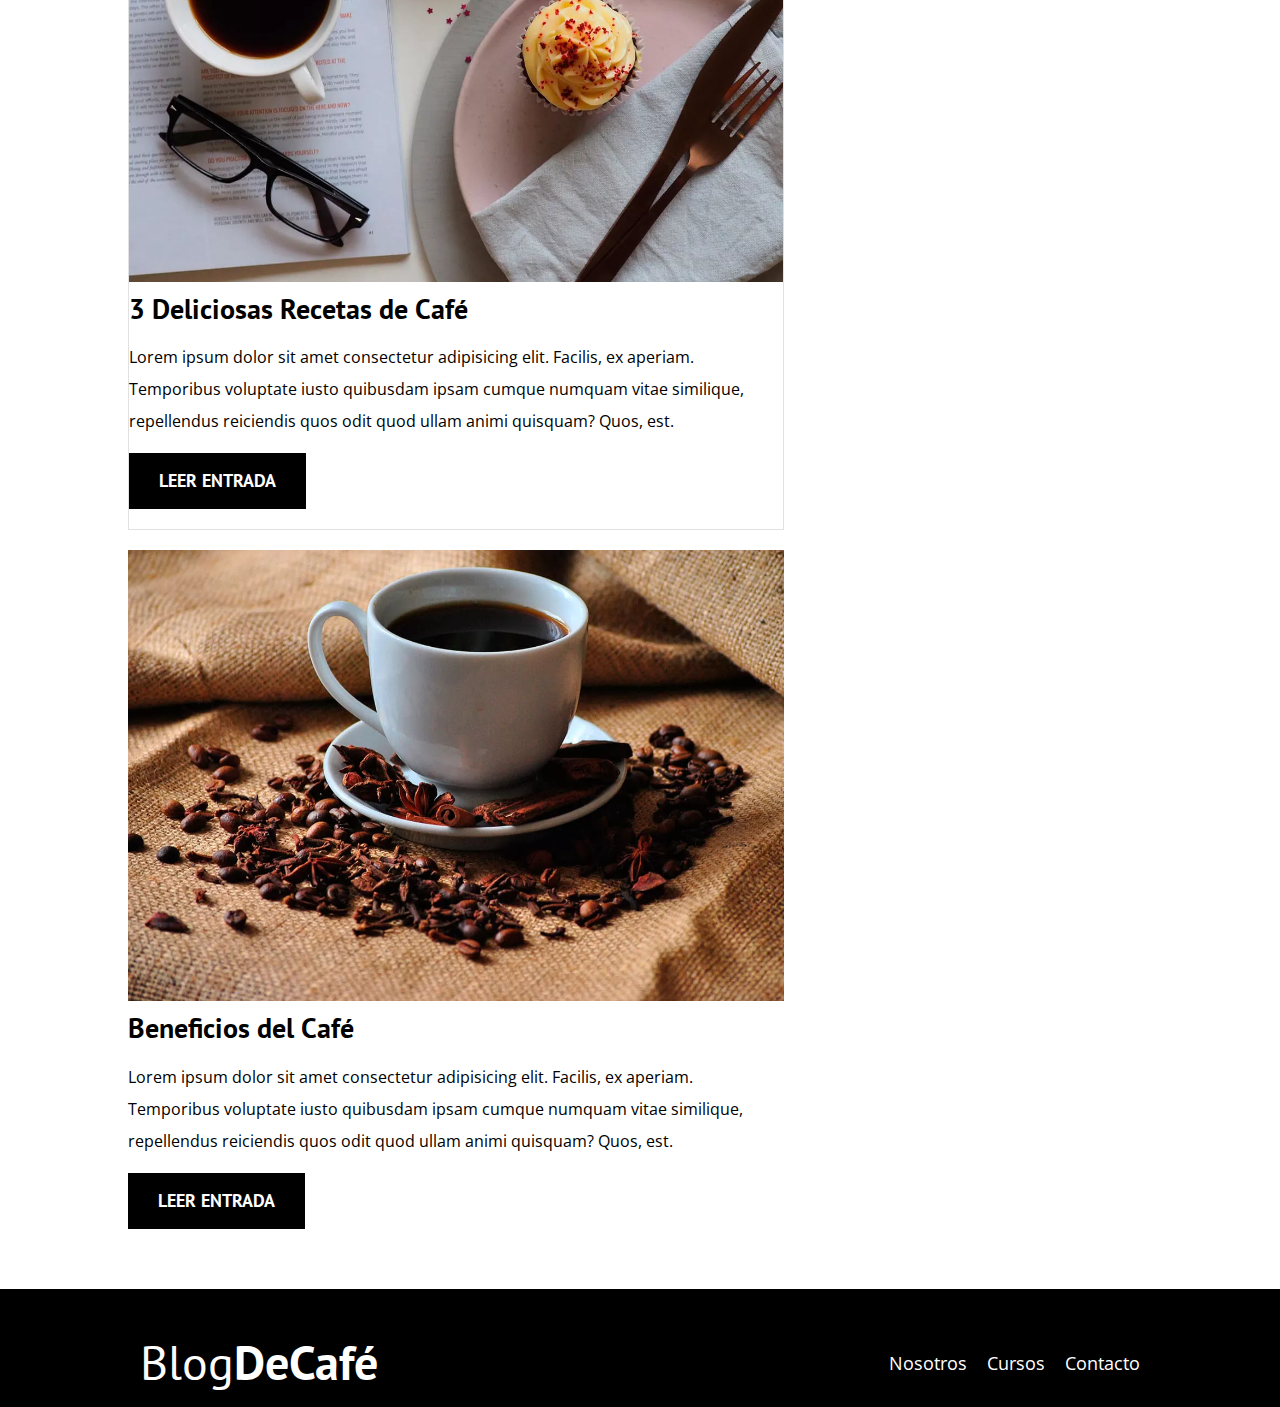
==== commit cbca15ab: "etiqueta meta" ====
--- a/index.html
+++ b/index.html
@@ -4,7 +4,8 @@
     <meta charset="UTF-8">
     <meta http-equiv="X-UA-Compatible" content="IE=edge">
     <meta name="viewport" content="width=device-width, initial-scale=1.0">
-    <title>BlogDeCafé</title>  
+    <title>BlogDeCafé</title>
+    <meta name="description" content="Página web de blog de café">
     <!-- Prefetch -->
     <link rel="prefetch" href="nosotros.html" as="document">
     <!-- Fuentes -->
@@ -95,13 +96,13 @@
                     <h4 class="no-margin">Técnicas de extracción de Café</h4>
                     <p class="widget-curso__label">Precio: <span class="widget-curso__info">Gratis</span></p>
                     <p class="widget-curso__label">Cupo: <span class="widget-curso__info">12</span></p>
-                    <a href="http://www.youtube.com/watch?v=iS_c3S1vPJY&t=37s" class="boton boton--secundario">Más Información</a>
+                    <a href="http://www.youtube.com/watch?v=iS_c3S1vPJY&t=37s" class="boton boton--secundario">Más Información sobre nuestros cursos</a>
                 </li>
                 <li class="wigdet-curso">
                     <h4 class="no-margin">4 recetas de café para principiantes</h4>
                     <p class="widget-curso__label">Precio: <span class="widget-curso__info">$20</span></p>
                     <p class="widget-curso__label">Cupo: <span class="widget-curso__info">20</span></p>
-                    <a href="http://www.youtube.com/watch?v=iS_c3S1vPJY&t=37s" class="boton boton--secundario">Más Información</a>
+                    <a href="http://www.youtube.com/watch?v=iS_c3S1vPJY&t=37s" class="boton boton--secundario">Más Información sobre nuestros cursos</a>
                 </li>
             </ul>
         </aside>
